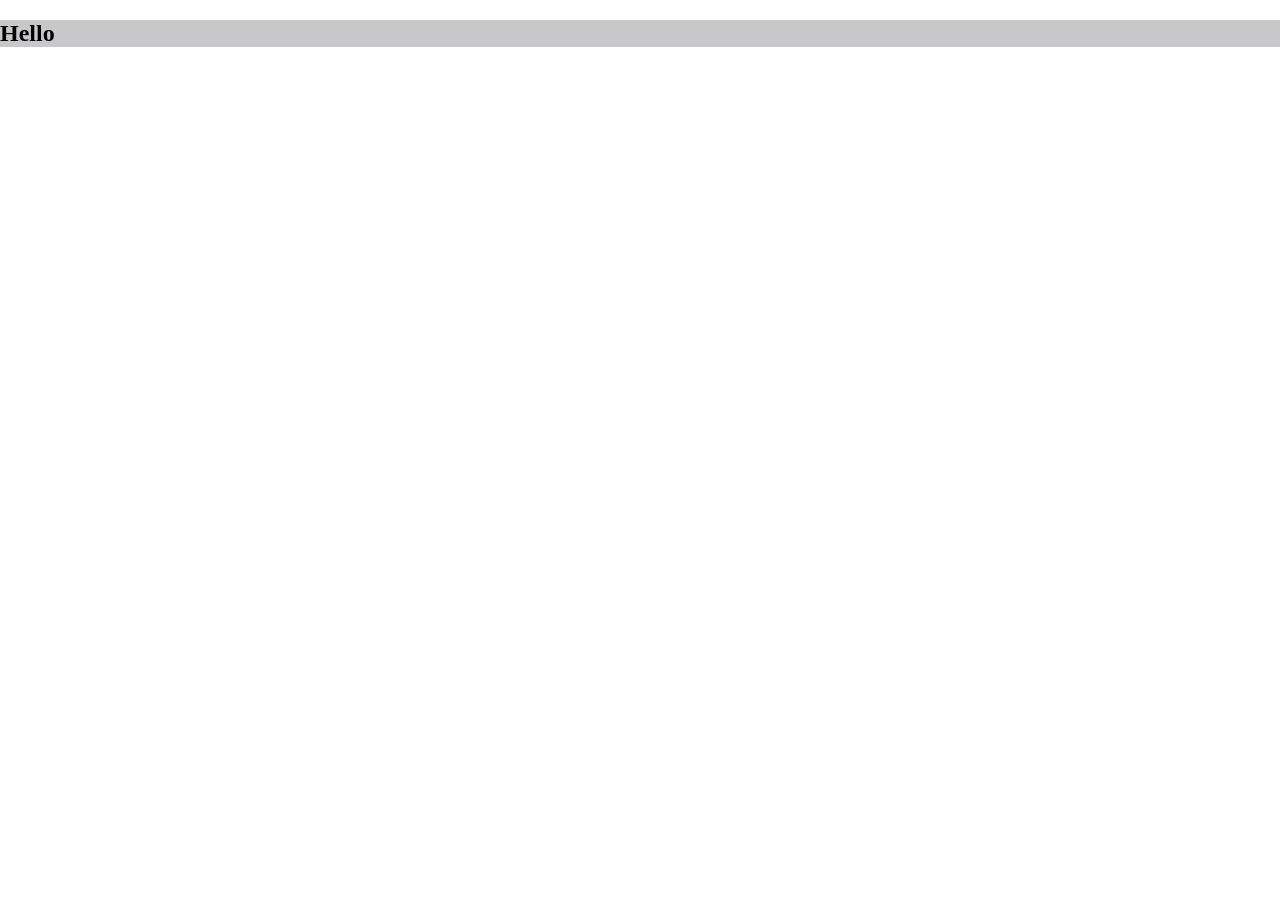
==== assignment-3/index.html @ b6f66cda "new assignment" ====
<!DOCTYPE html>
<html lang="en">
<head>
    <meta charset="UTF-8">
    <meta name="viewport" content="width=device-width, initial-scale=1.0">
    <title>Assignment 3</title>
    <link rel="stylesheet" href="style.css">
</head>
<body>
   <div class="navbar">
    <nav class="nav">
        <h1 class="header">Hello</h1>
    </nav>
   </div>
</body>
</html>
---- assignment-3/style.css ----
* body {
    margin: 0;
    padding: 0;
    margin-top: 0;
}

nav {
    background-color: rgb(200, 200, 202);
}

header {
    text-align: center;
    align-items: center;
}
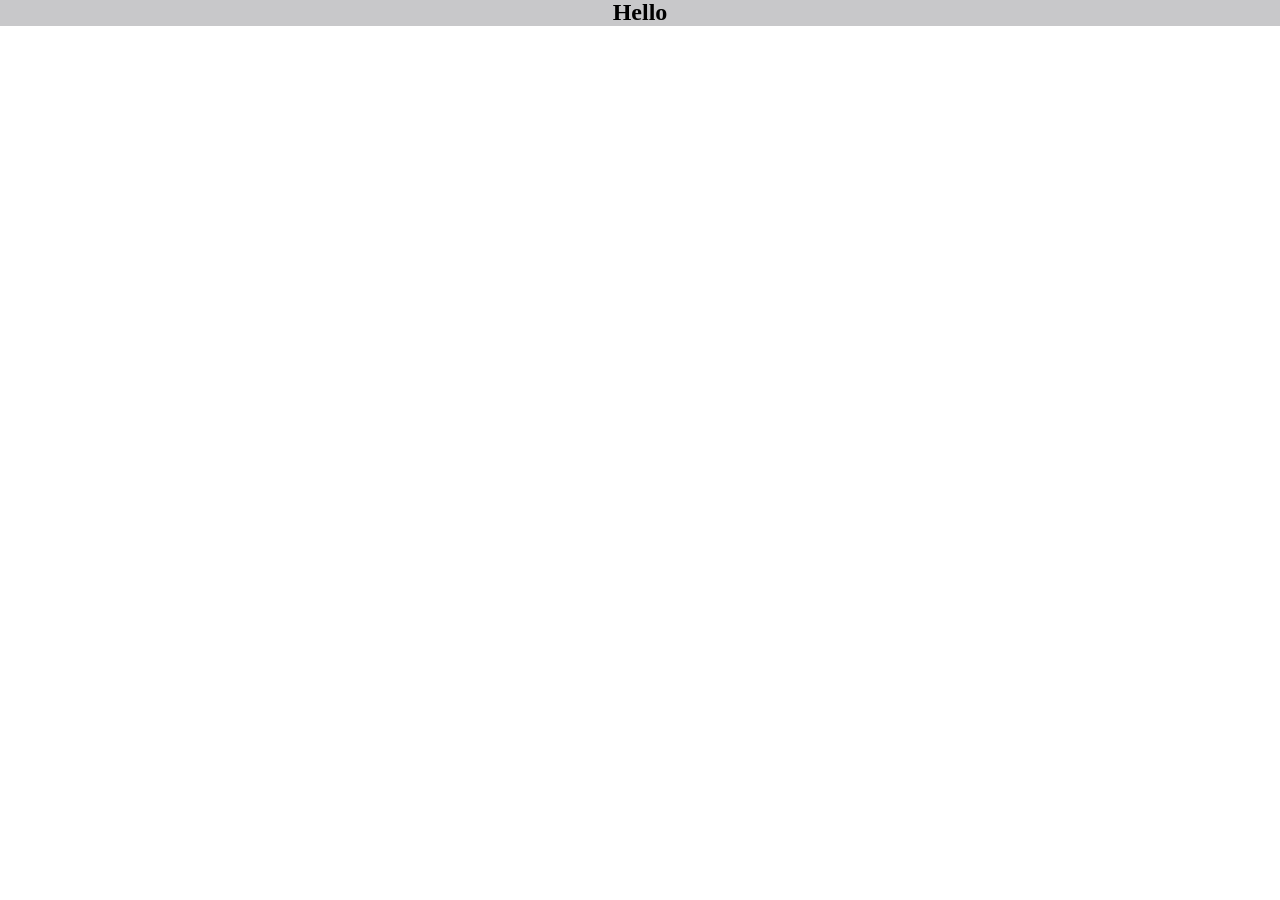
==== commit b23bcdfb: "idk" ====
--- a/assignment-3/index.html
+++ b/assignment-3/index.html
@@ -9,8 +9,11 @@
 <body>
    <div class="navbar">
     <nav class="nav">
-        <h1 class="header">Hello</h1>
+        <h1>Hello</h1>
     </nav>
+    <div class="box">
+        
+    </div>
    </div>
 </body>
 </html>
--- a/assignment-3/style.css
+++ b/assignment-3/style.css
@@ -8,7 +8,11 @@
     background-color: rgb(200, 200, 202);
 }
 
-header {
+h1 {
     text-align: center;
-    align-items: center;
+    margin-top: -1px;
+}
+
+box {
+    background-color: red;
 }
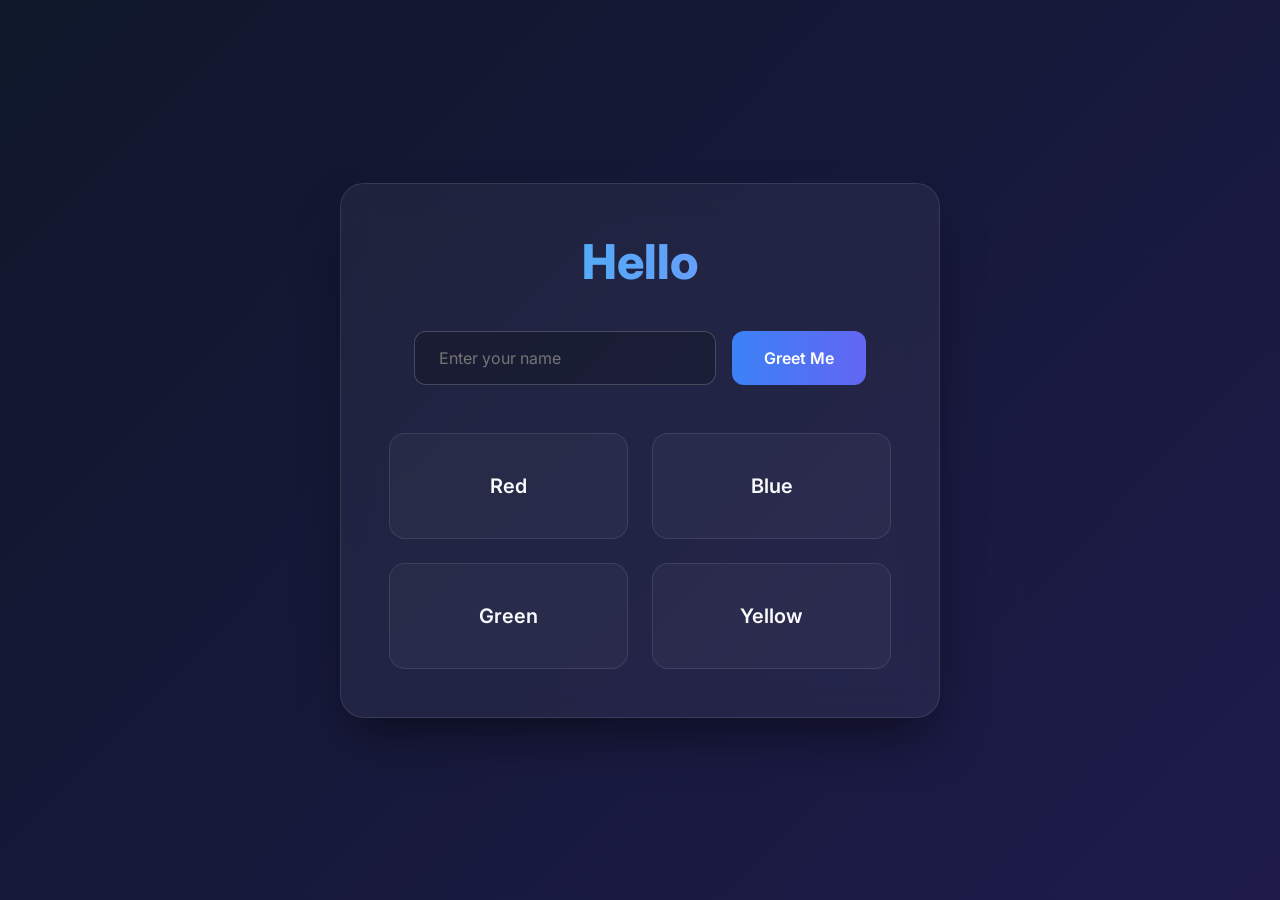
==== commit 4f35c96d: "del" ====
--- a/assignment-3/index.html
+++ b/assignment-3/index.html
@@ -3,17 +3,29 @@
 <head>
     <meta charset="UTF-8">
     <meta name="viewport" content="width=device-width, initial-scale=1.0">
-    <title>Assignment 3</title>
+    <title>Interactive Greeter</title>
+    <link rel="stylesheet" href="style.css">
+    <link href="https://fonts.googleapis.com/css2?family=Inter:wght@400;600;800&display=swap" rel="stylesheet">
     <link rel="stylesheet" href="style.css">
 </head>
 <body>
-   <div class="navbar">
-    <nav class="nav">
-        <h1>Hello</h1>
-    </nav>
-    <div class="box">
-        
+    <div class="container">
+        <header>
+            <h1 id="greeting">Hello</h1>
+        </header>
+        <main>
+            <div class="input-section">
+                <input type="text" id="nameInput" placeholder="Enter your name" autocomplete="off">
+                <button id="greetBtn">Greet Me</button>
+            </div>
+            <div class="color-grid">
+                <div class="color-box" data-color="red">Red</div>
+                <div class="color-box" data-color="blue">Blue</div>
+                <div class="color-box" data-color="green">Green</div>
+                <div class="color-box" data-color="yellow">Yellow</div>
+            </div>
+        </main>
     </div>
-   </div>
+    <script src="script.js"></script>
 </body>
 </html>
--- a/assignment-3/style.css
+++ b/assignment-3/style.css
@@ -1,18 +1,103 @@
-* body {
+* {
     margin: 0;
     padding: 0;
-    margin-top: 0;
+    box-sizing: border-box;
 }
-
-nav {
-    background-color: rgb(200, 200, 202);
+body {
+    font-family: 'Inter', sans-serif;
+    background: linear-gradient(135deg, #0f172a 0%, #1e1b4b 100%);
+    color: #f8fafc;
+    min-height: 100vh;
+    display: flex;
+    justify-content: center;
+    align-items: center;
 }
-
-h1 {
+.container {
+    background: rgba(255, 255, 255, 0.05);
+    backdrop-filter: blur(16px);
+    border: 1px solid rgba(255, 255, 255, 0.1);
+    border-radius: 24px;
+    padding: 3rem;
+    width: 90%;
+    max-width: 600px;
+    box-shadow: 0 25px 50px -12px rgba(0, 0, 0, 0.5);
     text-align: center;
-    margin-top: -1px;
 }
-
-box {
-    background-color: red;
-}+header {
+    margin-bottom: 2.5rem;
+}
+#greeting {
+    font-size: 3rem;
+    font-weight: 800;
+    background: linear-gradient(to right, #38bdf8, #818cf8);
+    -webkit-background-clip: text;
+    -webkit-text-fill-color: transparent;
+    transition: all 0.3s ease;
+}
+.input-section {
+    display: flex;
+    gap: 1rem;
+    margin-bottom: 3rem;
+    justify-content: center;
+}
+input {
+    padding: 1rem 1.5rem;
+    border-radius: 12px;
+    border: 1px solid rgba(255, 255, 255, 0.2);
+    background: rgba(0, 0, 0, 0.2);
+    color: #fff;
+    font-size: 1rem;
+    font-family: 'Inter', sans-serif;
+    width: 60%;
+    outline: none;
+    transition: all 0.3s ease;
+}
+input:focus {
+    border-color: #38bdf8;
+    box-shadow: 0 0 0 4px rgba(56, 189, 248, 0.1);
+}
+button {
+    padding: 1rem 2rem;
+    border-radius: 12px;
+    border: none;
+    background: linear-gradient(to right, #3b82f6, #6366f1);
+    color: white;
+    font-weight: 600;
+    font-size: 1rem;
+    cursor: pointer;
+    font-family: 'Inter', sans-serif;
+    transition: all 0.3s ease;
+}
+button:hover {
+    transform: translateY(-2px);
+    box-shadow: 0 10px 20px -10px rgba(99, 102, 241, 0.5);
+}
+button:active {
+    transform: translateY(0);
+}
+.color-grid {
+    display: grid;
+    grid-template-columns: repeat(2, 1fr);
+    gap: 1.5rem;
+}
+.color-box {
+    background: rgba(255, 255, 255, 0.03);
+    border: 1px solid rgba(255, 255, 255, 0.1);
+    padding: 2.5rem;
+    border-radius: 16px;
+    font-size: 1.25rem;
+    font-weight: 600;
+    cursor: pointer;
+    transition: all 0.4s cubic-bezier(0.4, 0, 0.2, 1);
+    text-transform: capitalize;
+}
+.color-box:hover {
+    transform: translateY(-5px);
+    background: rgba(255, 255, 255, 0.1);
+    border-color: rgba(255, 255, 255, 0.2);
+}
+.color-box[style*="background-color"] {
+    color: #fff;
+    text-shadow: 0 2px 4px rgba(0,0,0,0.3);
+    border-color: transparent;
+}
--- a/assignment-3/style.css
+++ b/assignment-3/style.css
@@ -1,18 +1,103 @@
-* body {
+* {
     margin: 0;
     padding: 0;
-    margin-top: 0;
+    box-sizing: border-box;
 }
-
-nav {
-    background-color: rgb(200, 200, 202);
+body {
+    font-family: 'Inter', sans-serif;
+    background: linear-gradient(135deg, #0f172a 0%, #1e1b4b 100%);
+    color: #f8fafc;
+    min-height: 100vh;
+    display: flex;
+    justify-content: center;
+    align-items: center;
 }
-
-h1 {
+.container {
+    background: rgba(255, 255, 255, 0.05);
+    backdrop-filter: blur(16px);
+    border: 1px solid rgba(255, 255, 255, 0.1);
+    border-radius: 24px;
+    padding: 3rem;
+    width: 90%;
+    max-width: 600px;
+    box-shadow: 0 25px 50px -12px rgba(0, 0, 0, 0.5);
     text-align: center;
-    margin-top: -1px;
 }
-
-box {
-    background-color: red;
-}+header {
+    margin-bottom: 2.5rem;
+}
+#greeting {
+    font-size: 3rem;
+    font-weight: 800;
+    background: linear-gradient(to right, #38bdf8, #818cf8);
+    -webkit-background-clip: text;
+    -webkit-text-fill-color: transparent;
+    transition: all 0.3s ease;
+}
+.input-section {
+    display: flex;
+    gap: 1rem;
+    margin-bottom: 3rem;
+    justify-content: center;
+}
+input {
+    padding: 1rem 1.5rem;
+    border-radius: 12px;
+    border: 1px solid rgba(255, 255, 255, 0.2);
+    background: rgba(0, 0, 0, 0.2);
+    color: #fff;
+    font-size: 1rem;
+    font-family: 'Inter', sans-serif;
+    width: 60%;
+    outline: none;
+    transition: all 0.3s ease;
+}
+input:focus {
+    border-color: #38bdf8;
+    box-shadow: 0 0 0 4px rgba(56, 189, 248, 0.1);
+}
+button {
+    padding: 1rem 2rem;
+    border-radius: 12px;
+    border: none;
+    background: linear-gradient(to right, #3b82f6, #6366f1);
+    color: white;
+    font-weight: 600;
+    font-size: 1rem;
+    cursor: pointer;
+    font-family: 'Inter', sans-serif;
+    transition: all 0.3s ease;
+}
+button:hover {
+    transform: translateY(-2px);
+    box-shadow: 0 10px 20px -10px rgba(99, 102, 241, 0.5);
+}
+button:active {
+    transform: translateY(0);
+}
+.color-grid {
+    display: grid;
+    grid-template-columns: repeat(2, 1fr);
+    gap: 1.5rem;
+}
+.color-box {
+    background: rgba(255, 255, 255, 0.03);
+    border: 1px solid rgba(255, 255, 255, 0.1);
+    padding: 2.5rem;
+    border-radius: 16px;
+    font-size: 1.25rem;
+    font-weight: 600;
+    cursor: pointer;
+    transition: all 0.4s cubic-bezier(0.4, 0, 0.2, 1);
+    text-transform: capitalize;
+}
+.color-box:hover {
+    transform: translateY(-5px);
+    background: rgba(255, 255, 255, 0.1);
+    border-color: rgba(255, 255, 255, 0.2);
+}
+.color-box[style*="background-color"] {
+    color: #fff;
+    text-shadow: 0 2px 4px rgba(0,0,0,0.3);
+    border-color: transparent;
+}
